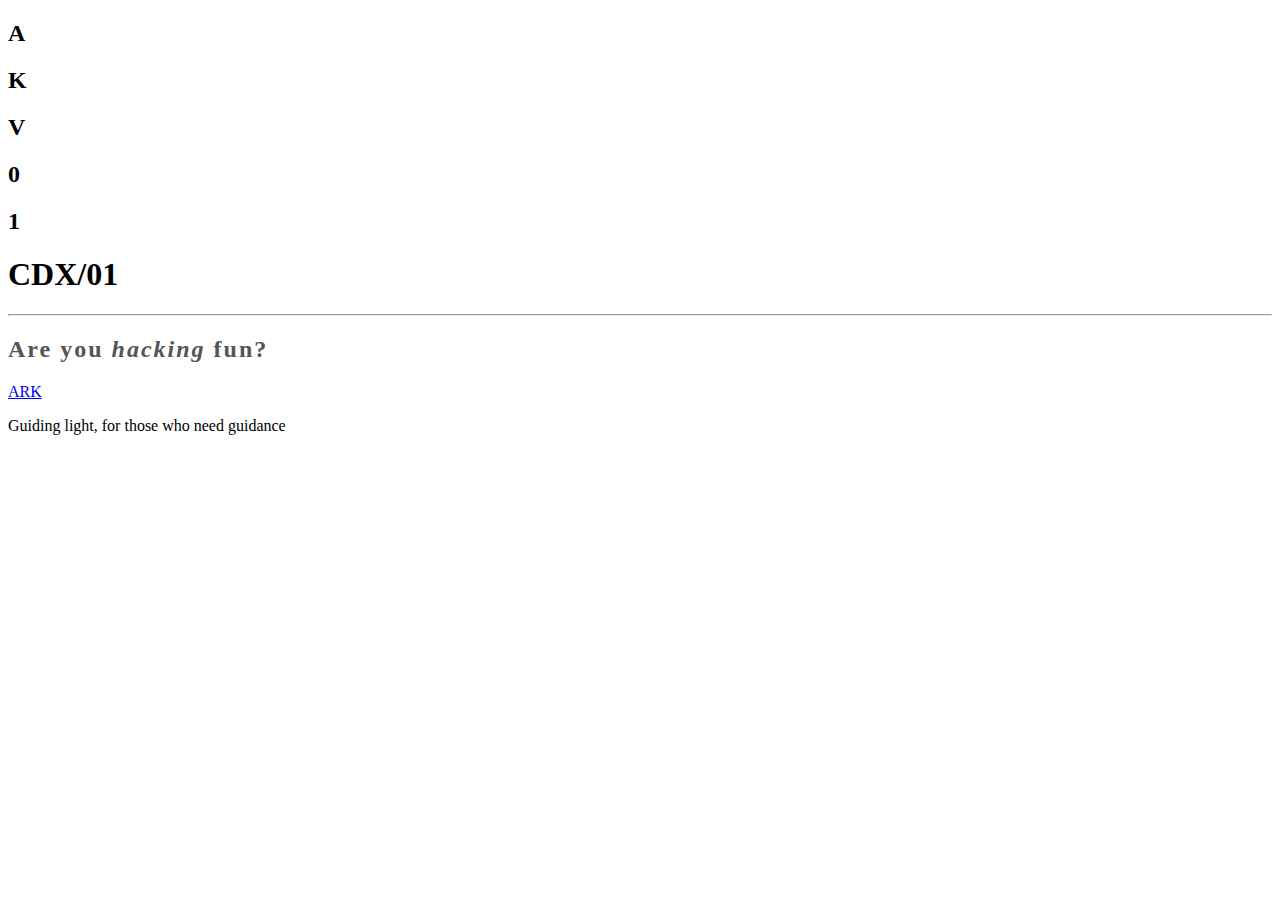
==== index.html @ c4c4ae52 "Adding index.html" ====
<!doctype html>
<html class="no-js" lang="">
    <head>
        <meta charset="utf-8">
        <meta http-equiv="x-ua-compatible" content="ie=edge">
        <title>Archaict Arkiv</title>
        <meta name="description" content="">
        <meta name="viewport" content="width=device-width, initial-scale=1">
        <link rel="stylesheet" type="text/css" href="./css/style.css" media="screen">
        <link rel="apple-touch-icon" href="/apple-touch-icon.png">
        <link rel="preconnect" href="https://fonts.gstatic.com">
        <link href="https://fonts.googleapis.com/css2?family=Share+Tech+Mono&display=swap" rel="stylesheet">

        <!-- Place favicon.ico in the root directory -->

    </head>
    <body>

        <h2 class="logo-vertical"><b>A</b></h2>
        <h2 class="logo-vertical"><b>K</b></h2>
        <h2 class="logo-vertical"><b>V</b></h2>
        <h2 class="logo-vertical"><b>0</b></h2>
        <h2 class="logo-vertical"><b>1</b></h2>

            <div class="container">
                <h1 class="logo-mid">CDX/01</h1>
                <hr style="color:#555;">
                <h2 style="letter-spacing:2px; color:#555;"> Are you <i> hacking </i> fun? </h2>
            </div>

        <p class="logo-bot-right"><a href="https://github.com/archaict/Project">ARK</a></p>
        <p class="para-bot-right">Guiding light, for those who need guidance</p>

    </body>
</html>
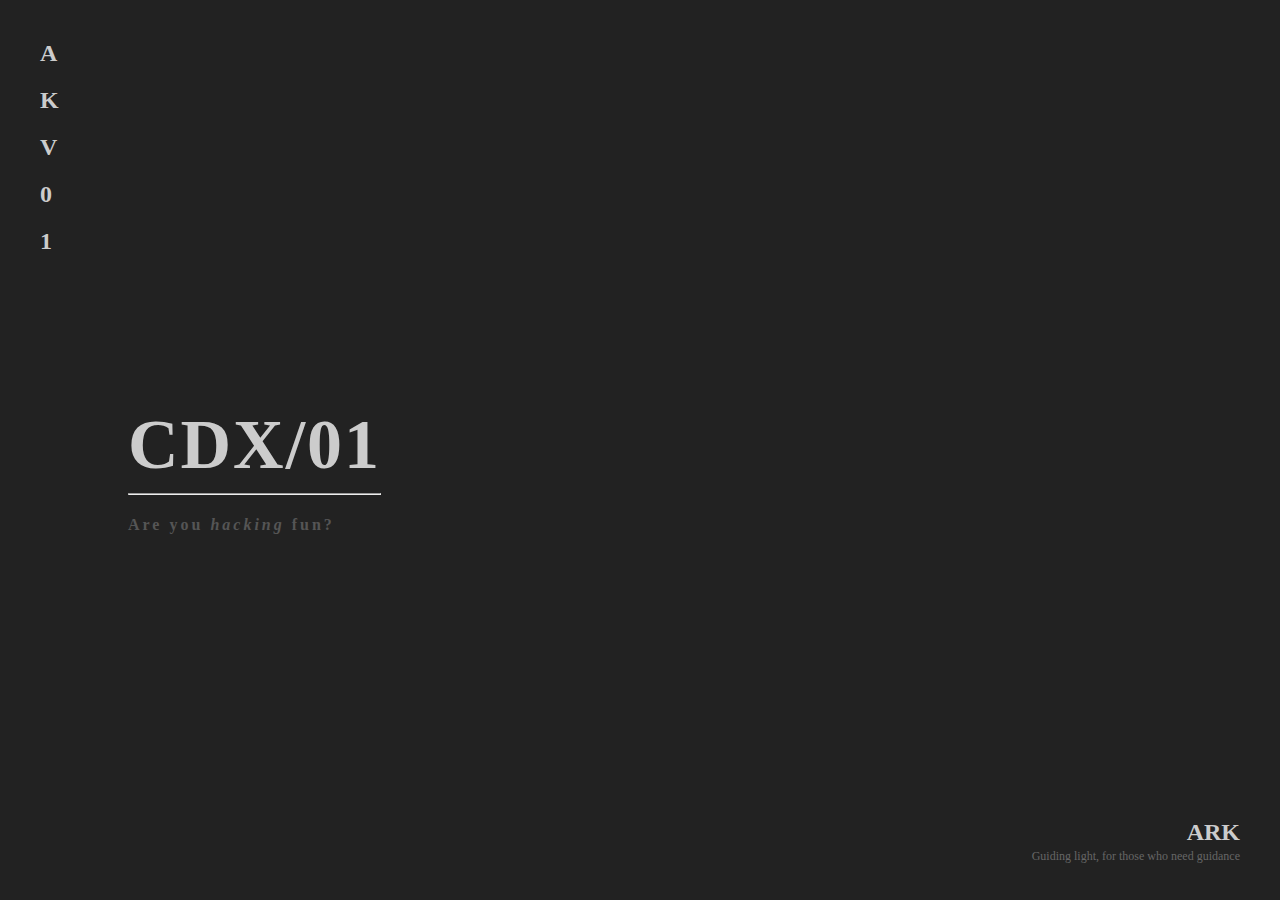
==== commit 2b608a90: "Size changes for mobile" ====
--- a/index.html
+++ b/index.html
@@ -23,9 +23,9 @@
         <h2 class="logo-vertical"><b>1</b></h2>
 
             <div class="container">
-                <h1 class="logo-mid">CDX/01</h1>
+                <h1 class="logo-mid"><a href="https://github.com/archaict/Project">CDX/01</a></h1>
                 <hr style="color:#555;">
-                <h2 style="letter-spacing:2px; color:#555;"> Are you <i> hacking </i> fun? </h2>
+                <h4 style="letter-spacing:3px; color:#555;"> Are you <i> hacking </i> fun? </h4>
             </div>
 
         <p class="logo-bot-right"><a href="https://github.com/archaict/Project">ARK</a></p>
--- a/css/style.css
+++ b/css/style.css
@@ -0,0 +1,13 @@
+@media         only screen and (max-width: 900px)
+
+html            { margin:none; font-family: 'Share Tech Mono',monospace;
+                  -webkit-font-smoothing: antialiased;-moz-osx-font-smoothing: grayscale; }
+body            { margin:40px; background-color:#222; color:#ccc; }
+.container      { margin:auto; position:absolute; top:45%; left:10%;}
+.logo-mid       { margin:auto; width:100%; letter-spacing:2px; font-weight: 800; font-size: 70px; text-align:center;}
+.logo-vertical  { positiion:relative; font-weight:600; font-size:24px; }
+.logo-bot-right { position:absolute; bottom:30px; right:40px; font-size:24px; font-weight:800;}
+.para-bot-right { position:absolute; bottom:24px; right:40px; color:#666; font-size:12px; }
+a:link          { color: #ccc; text-decoration:none;}
+a:visited       { color: #ccc; text-decoration:none;}
+a:hover         { color: #fff; text-decoration:none;}
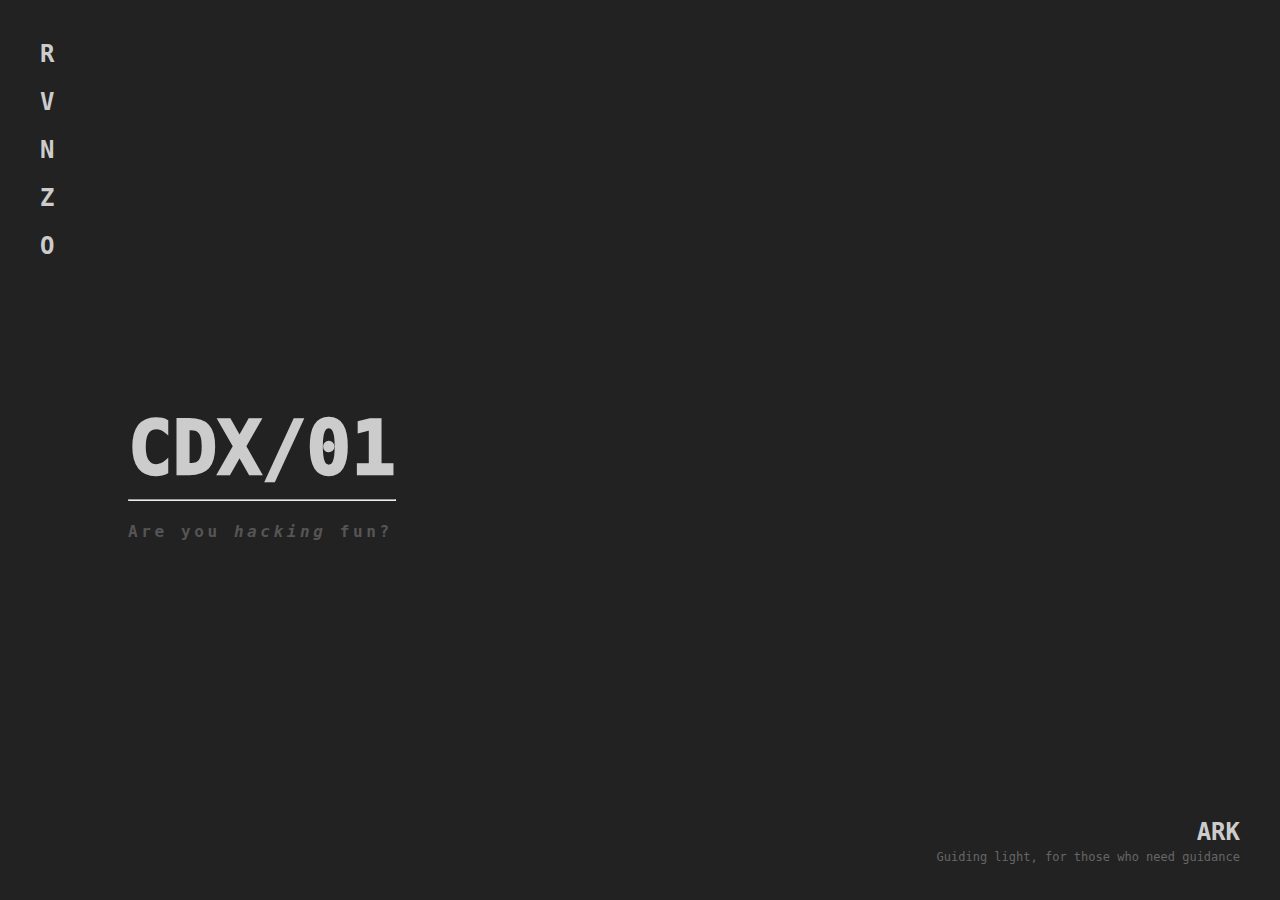
==== commit ad932106: "Edit fonts to body" ====
--- a/index.html
+++ b/index.html
@@ -3,29 +3,27 @@
     <head>
         <meta charset="utf-8">
         <meta http-equiv="x-ua-compatible" content="ie=edge">
-        <title>Archaict Arkiv</title>
+        <title>Arkiv</title>
         <meta name="description" content="">
         <meta name="viewport" content="width=device-width, initial-scale=1">
         <link rel="stylesheet" type="text/css" href="./css/style.css" media="screen">
         <link rel="apple-touch-icon" href="/apple-touch-icon.png">
-        <link rel="preconnect" href="https://fonts.gstatic.com">
-        <link href="https://fonts.googleapis.com/css2?family=Share+Tech+Mono&display=swap" rel="stylesheet">
 
         <!-- Place favicon.ico in the root directory -->
 
     </head>
     <body>
 
-        <h2 class="logo-vertical"><b>A</b></h2>
-        <h2 class="logo-vertical"><b>K</b></h2>
+        <h2 class="logo-vertical"><b>R</b></h2>
         <h2 class="logo-vertical"><b>V</b></h2>
-        <h2 class="logo-vertical"><b>0</b></h2>
-        <h2 class="logo-vertical"><b>1</b></h2>
+        <h2 class="logo-vertical"><b>N</b></h2>
+        <h2 class="logo-vertical"><b>Z</b></h2>
+        <h2 class="logo-vertical"><b>O</b></h2>
 
             <div class="container">
                 <h1 class="logo-mid"><a href="https://github.com/archaict/Project">CDX/01</a></h1>
                 <hr style="color:#555;">
-                <h4 style="letter-spacing:3px; color:#555;"> Are you <i> hacking </i> fun? </h4>
+                <h4 style="letter-spacing:3.6px; color:#555;"> Are you <i> hacking </i> fun? </h4>
             </div>
 
         <p class="logo-bot-right"><a href="https://github.com/archaict/Project">ARK</a></p>
--- a/css/style.css
+++ b/css/style.css
@@ -1,11 +1,12 @@
-@media         only screen and (max-width: 900px)
+@media           only screen and (max-width: 900px)
+@import          url('https://fonts.googleapis.com/css2?family=Share+Tech+Mono&display=swap');
 
-html            { margin:none; font-family: 'Share Tech Mono',monospace;
+html            { margin:none; font-family: 'Share Tech Mono',monospace,courier;
                   -webkit-font-smoothing: antialiased;-moz-osx-font-smoothing: grayscale; }
-body            { margin:40px; background-color:#222; color:#ccc; }
+body            { margin:40px; background-color:#222; color:#ccc; font-family: 'Share Tech Mono',monospace,courier; }
 .container      { margin:auto; position:absolute; top:45%; left:10%;}
-.logo-mid       { margin:auto; width:100%; letter-spacing:2px; font-weight: 800; font-size: 70px; text-align:center;}
-.logo-vertical  { positiion:relative; font-weight:600; font-size:24px; }
+.logo-mid       { margin:auto; width:100%; letter-spacing:0.1px; font-weight: 1000; font-size:74px; text-align:center;}
+.logo-vertical  { positiion:relative; font-weight:800; font-size:24px; }
 .logo-bot-right { position:absolute; bottom:30px; right:40px; font-size:24px; font-weight:800;}
 .para-bot-right { position:absolute; bottom:24px; right:40px; color:#666; font-size:12px; }
 a:link          { color: #ccc; text-decoration:none;}
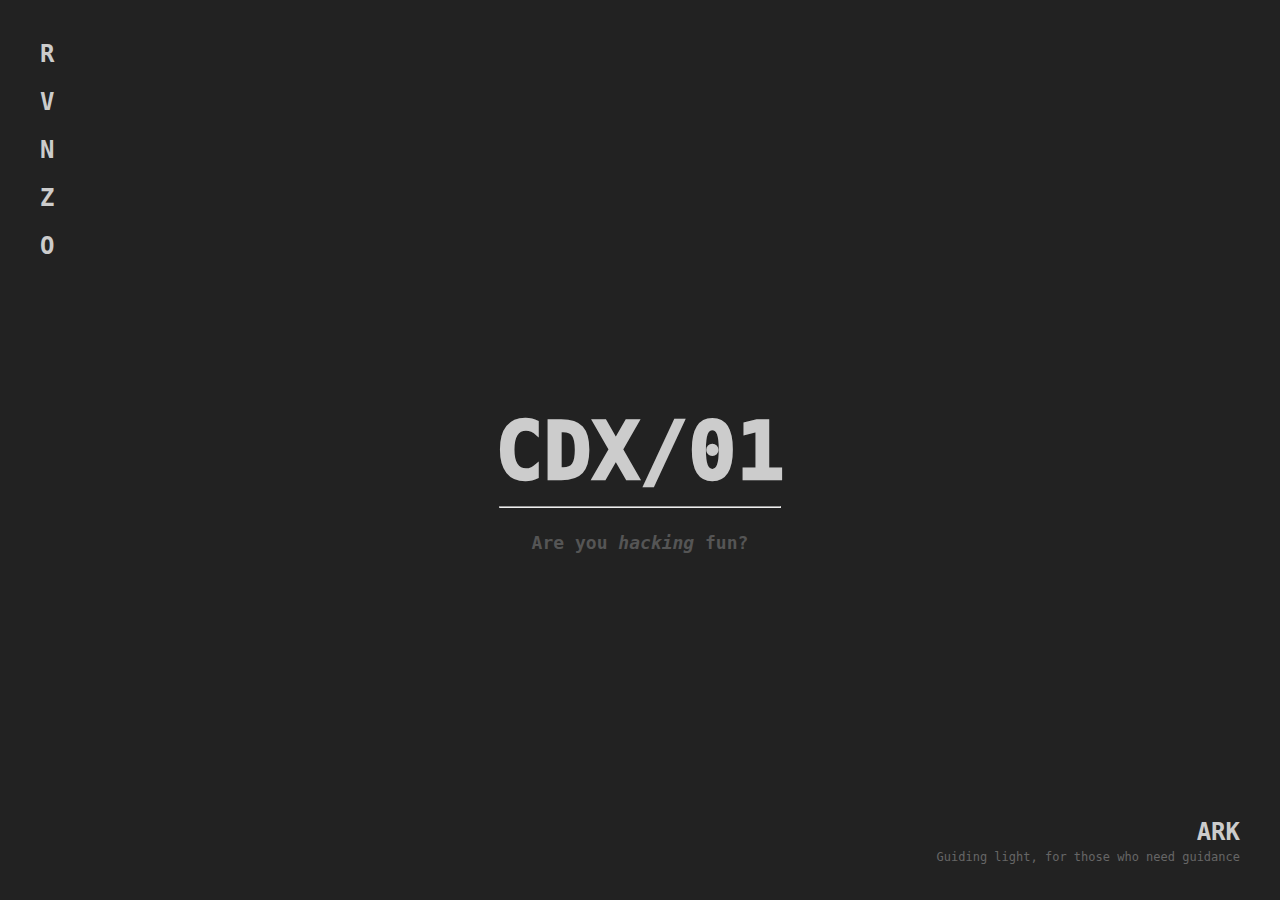
==== commit 2e7c29ca: "Update" ====
--- a/index.html
+++ b/index.html
@@ -22,8 +22,8 @@
 
             <div class="container">
                 <h1 class="logo-mid"><a href="https://github.com/archaict/Project">CDX/01</a></h1>
-                <hr style="color:#555;">
-                <h4 style="letter-spacing:3.6px; color:#555;"> Are you <i> hacking </i> fun? </h4>
+                <hr style="color:#444; width:280px;">
+                <h4 class="logo-sub"> Are you <i> hacking </i> fun? </h4>
             </div>
 
         <p class="logo-bot-right"><a href="https://github.com/archaict/Project">ARK</a></p>
--- a/css/style.css
+++ b/css/style.css
@@ -4,11 +4,12 @@
 html            { margin:none; font-family: 'Share Tech Mono',monospace,courier;
                   -webkit-font-smoothing: antialiased;-moz-osx-font-smoothing: grayscale; }
 body            { margin:40px; background-color:#222; color:#ccc; font-family: 'Share Tech Mono',monospace,courier; }
-.container      { margin:auto; position:absolute; top:45%; left:10%;}
-.logo-mid       { margin:auto; width:100%; letter-spacing:0.1px; font-weight: 1000; font-size:74px; text-align:center;}
-.logo-vertical  { positiion:relative; font-weight:800; font-size:24px; }
+.container      { margin:auto; position:absolute; top:45%; width:100%; margin-left:-40px;}
+.logo-mid       { margin:auto; width:100%; letter-spacing:0.1px; font-weight: 1000; font-size:80px; text-align:center;}
+.logo-vertical  { background-color:#222; @import url('https://fonts.googleapis.com/css2?family=Share+Tech+Mono&display=swap'); positiion:relative; font-weight:800; font-size:24px; }
 .logo-bot-right { position:absolute; bottom:30px; right:40px; font-size:24px; font-weight:800;}
 .para-bot-right { position:absolute; bottom:24px; right:40px; color:#666; font-size:12px; }
+.logo-sub       { text-align:center; color:#555; font-size:18px; }
 a:link          { color: #ccc; text-decoration:none;}
 a:visited       { color: #ccc; text-decoration:none;}
 a:hover         { color: #fff; text-decoration:none;}
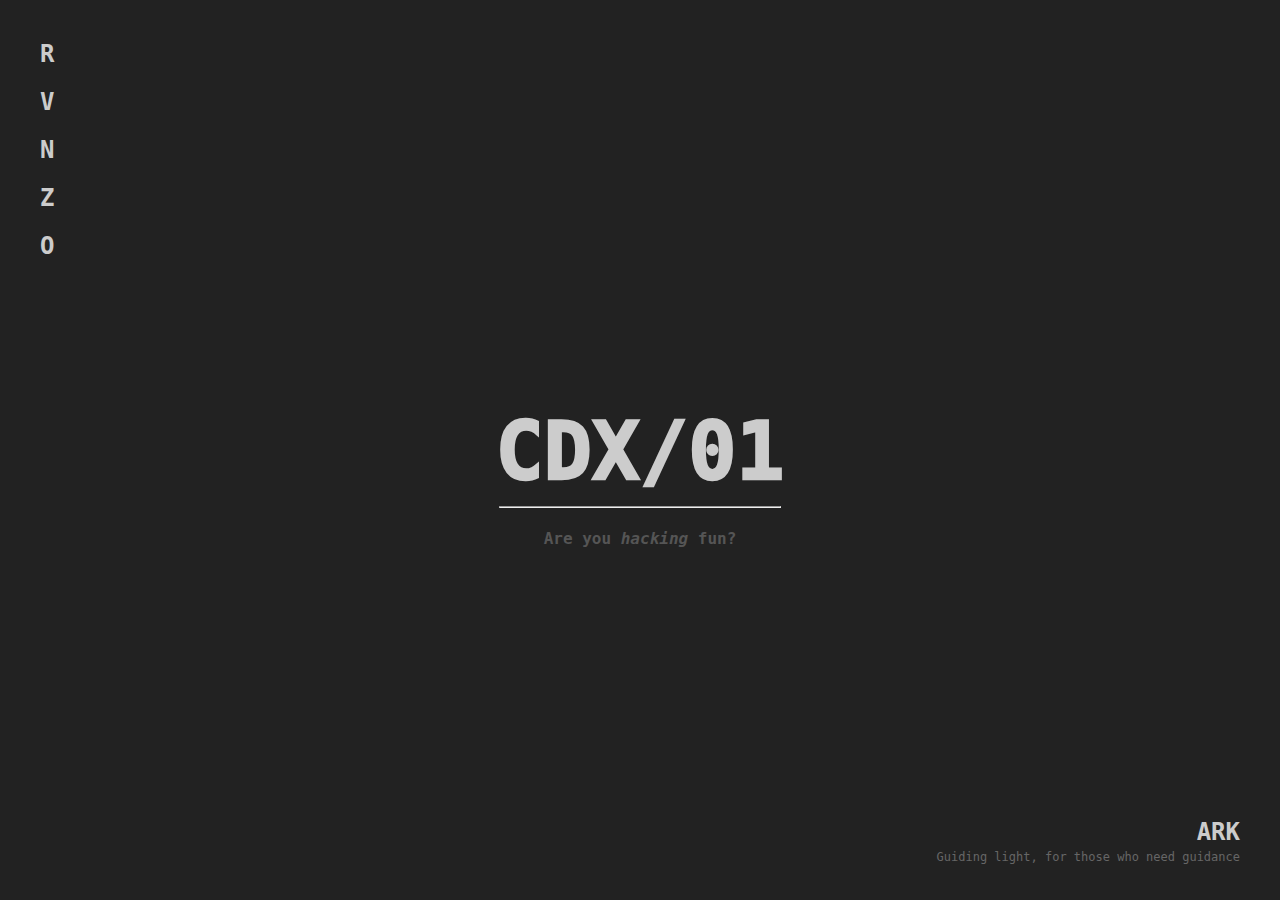
==== commit a58bc95b: "Update index.html" ====
--- a/index.html
+++ b/index.html
@@ -19,12 +19,13 @@
         <h2 class="logo-vertical"><b>N</b></h2>
         <h2 class="logo-vertical"><b>Z</b></h2>
         <h2 class="logo-vertical"><b>O</b></h2>
-
+        <center>
             <div class="container">
                 <h1 class="logo-mid"><a href="https://github.com/archaict/Project">CDX/01</a></h1>
                 <hr style="color:#444; width:280px;">
                 <h4 class="logo-sub"> Are you <i> hacking </i> fun? </h4>
             </div>
+        </center>
 
         <p class="logo-bot-right"><a href="https://github.com/archaict/Project">ARK</a></p>
         <p class="para-bot-right">Guiding light, for those who need guidance</p>
--- a/css/style.css
+++ b/css/style.css
@@ -4,12 +4,12 @@
 html            { margin:none; font-family: 'Share Tech Mono',monospace,courier;
                   -webkit-font-smoothing: antialiased;-moz-osx-font-smoothing: grayscale; }
 body            { margin:40px; background-color:#222; color:#ccc; font-family: 'Share Tech Mono',monospace,courier; }
-.container      { margin:auto; position:absolute; top:45%; width:100%; margin-left:-40px;}
-.logo-mid       { margin:auto; width:100%; letter-spacing:0.1px; font-weight: 1000; font-size:80px; text-align:center;}
+.container      { margin:auto; position:absolute; top:45%; width:100%; margin-left:-40px; }
+.logo-mid       { margin:auto; width:100%; font-weight: 1000; font-size:80px; text-align:center; }
 .logo-vertical  { background-color:#222; @import url('https://fonts.googleapis.com/css2?family=Share+Tech+Mono&display=swap'); positiion:relative; font-weight:800; font-size:24px; }
-.logo-bot-right { position:absolute; bottom:30px; right:40px; font-size:24px; font-weight:800;}
+.logo-bot-right { position:absolute; bottom:30px; right:40px; font-size:24px; font-weight:800; }
 .para-bot-right { position:absolute; bottom:24px; right:40px; color:#666; font-size:12px; }
-.logo-sub       { text-align:center; color:#555; font-size:18px; }
-a:link          { color: #ccc; text-decoration:none;}
-a:visited       { color: #ccc; text-decoration:none;}
-a:hover         { color: #fff; text-decoration:none;}
+.logo-sub       { text-align:center; color:#555; font-size:16px; }
+a:link          { color: #ccc; text-decoration:none; }
+a:visited       { color: #ccc; text-decoration:none; }
+a:hover         { color: #fff; text-decoration:none; }
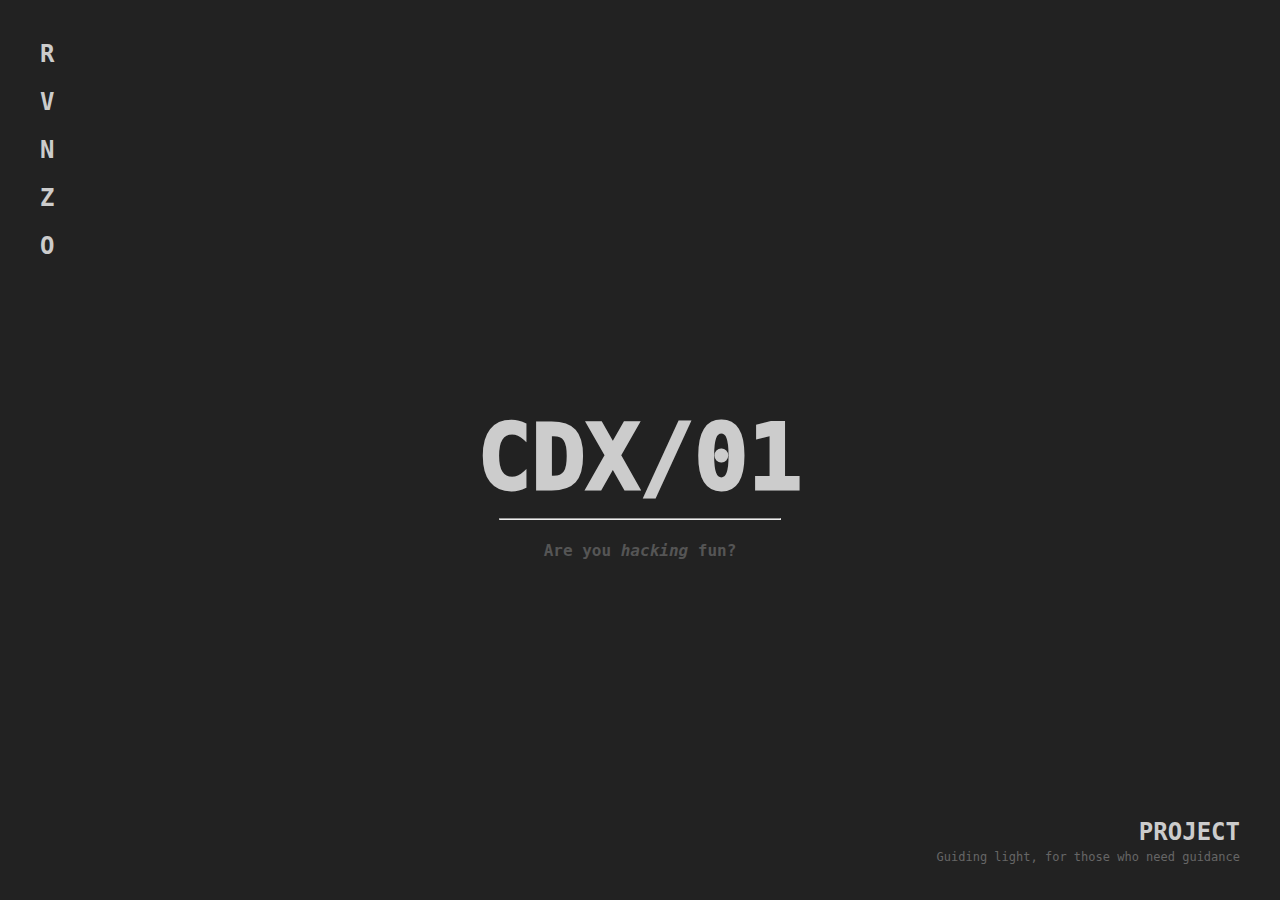
==== commit 5854cd59: "Update index" ====
--- a/index.html
+++ b/index.html
@@ -21,13 +21,13 @@
         <h2 class="logo-vertical"><b>O</b></h2>
         <center>
             <div class="container">
-                <h1 class="logo-mid"><a href="https://github.com/archaict/Project">CDX/01</a></h1>
+                <h1 class="logo-mid"><a href="./superindex.html">CDX/01</a></h1>
                 <hr style="color:#444; width:280px;">
                 <h4 class="logo-sub"> Are you <i> hacking </i> fun? </h4>
             </div>
         </center>
 
-        <p class="logo-bot-right"><a href="https://github.com/archaict/Project">ARK</a></p>
+        <p class="logo-bot-right"><a href="https://github.com/archaict/Project">PROJECT</a></p>
         <p class="para-bot-right">Guiding light, for those who need guidance</p>
 
     </body>
--- a/css/style.css
+++ b/css/style.css
@@ -4,8 +4,8 @@
 html            { margin:none; font-family: 'Share Tech Mono',monospace,courier;
                   -webkit-font-smoothing: antialiased;-moz-osx-font-smoothing: grayscale; }
 body            { margin:40px; background-color:#222; color:#ccc; font-family: 'Share Tech Mono',monospace,courier; }
-.container      { margin:auto; position:absolute; top:45%; width:100%; margin-left:-40px; }
-.logo-mid       { margin:auto; width:100%; font-weight: 1000; font-size:80px; text-align:center; }
+.container      { margin:auto; position:absolute; top:45%; width:100%; margin-left:-40px; text-align:center; float:center; }
+.logo-mid       { margin:auto; width:100%; font-weight: 1000; font-size:90px; text-align:center; }
 .logo-vertical  { background-color:#222; @import url('https://fonts.googleapis.com/css2?family=Share+Tech+Mono&display=swap'); positiion:relative; font-weight:800; font-size:24px; }
 .logo-bot-right { position:absolute; bottom:30px; right:40px; font-size:24px; font-weight:800; }
 .para-bot-right { position:absolute; bottom:24px; right:40px; color:#666; font-size:12px; }
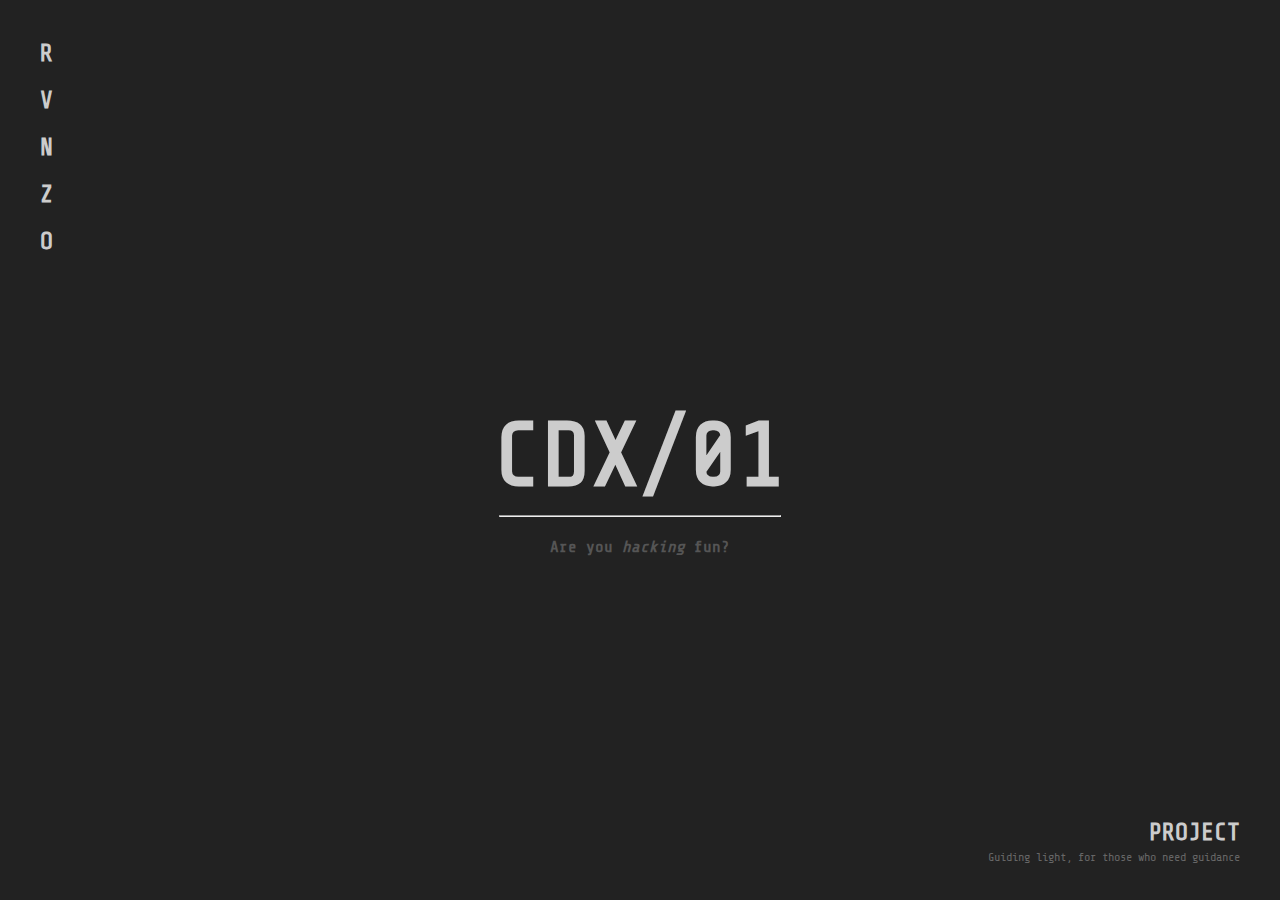
==== commit 409685ce: "Update index.html" ====
--- a/index.html
+++ b/index.html
@@ -8,7 +8,12 @@
         <meta name="viewport" content="width=device-width, initial-scale=1">
         <link rel="stylesheet" type="text/css" href="./css/style.css" media="screen">
         <link rel="apple-touch-icon" href="/apple-touch-icon.png">
-
+        
+        <!-- Fonts Share Tech Mono -->
+       <link rel="preconnect" href="https://fonts.googleapis.com">
+       <link rel="preconnect" href="https://fonts.gstatic.com" crossorigin>
+       <link href="https://fonts.googleapis.com/css2?family=Share+Tech+Mono&display=swap" rel="stylesheet"> 
+        
         <!-- Place favicon.ico in the root directory -->
 
     </head>
